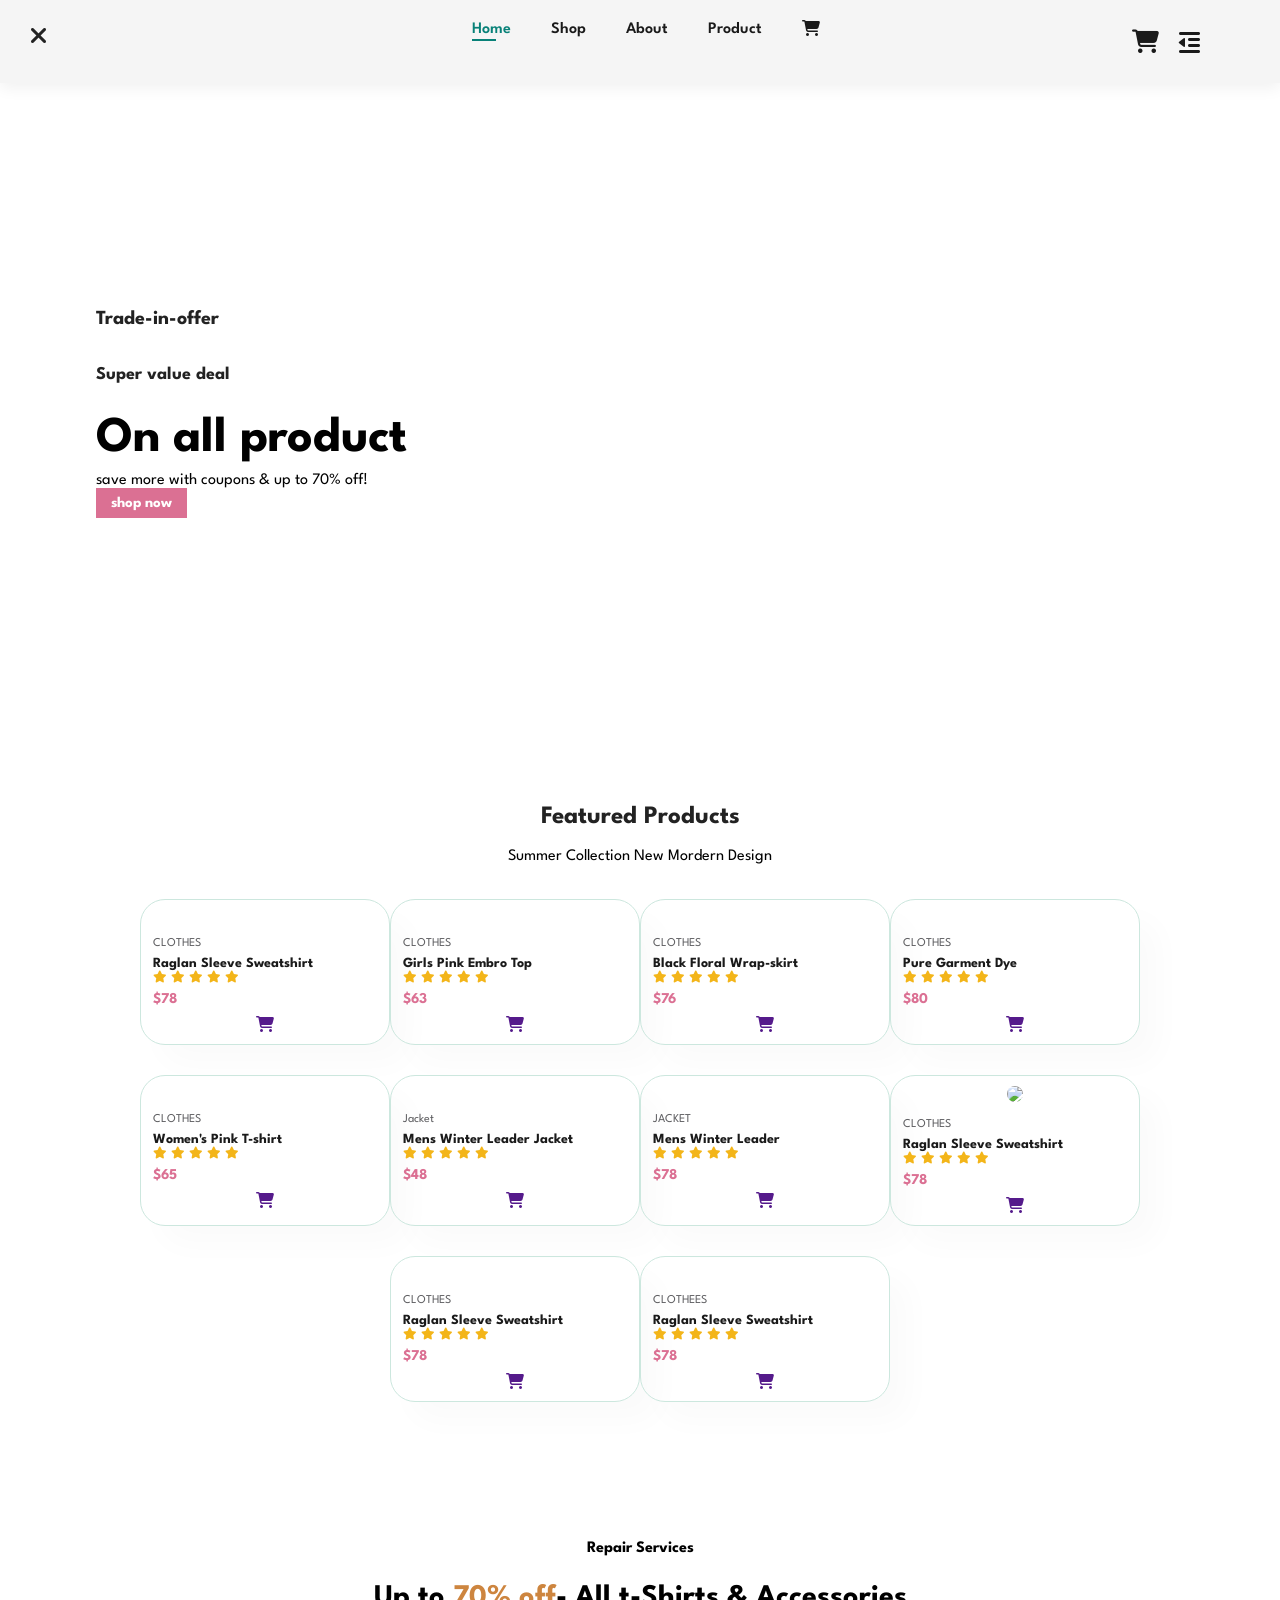
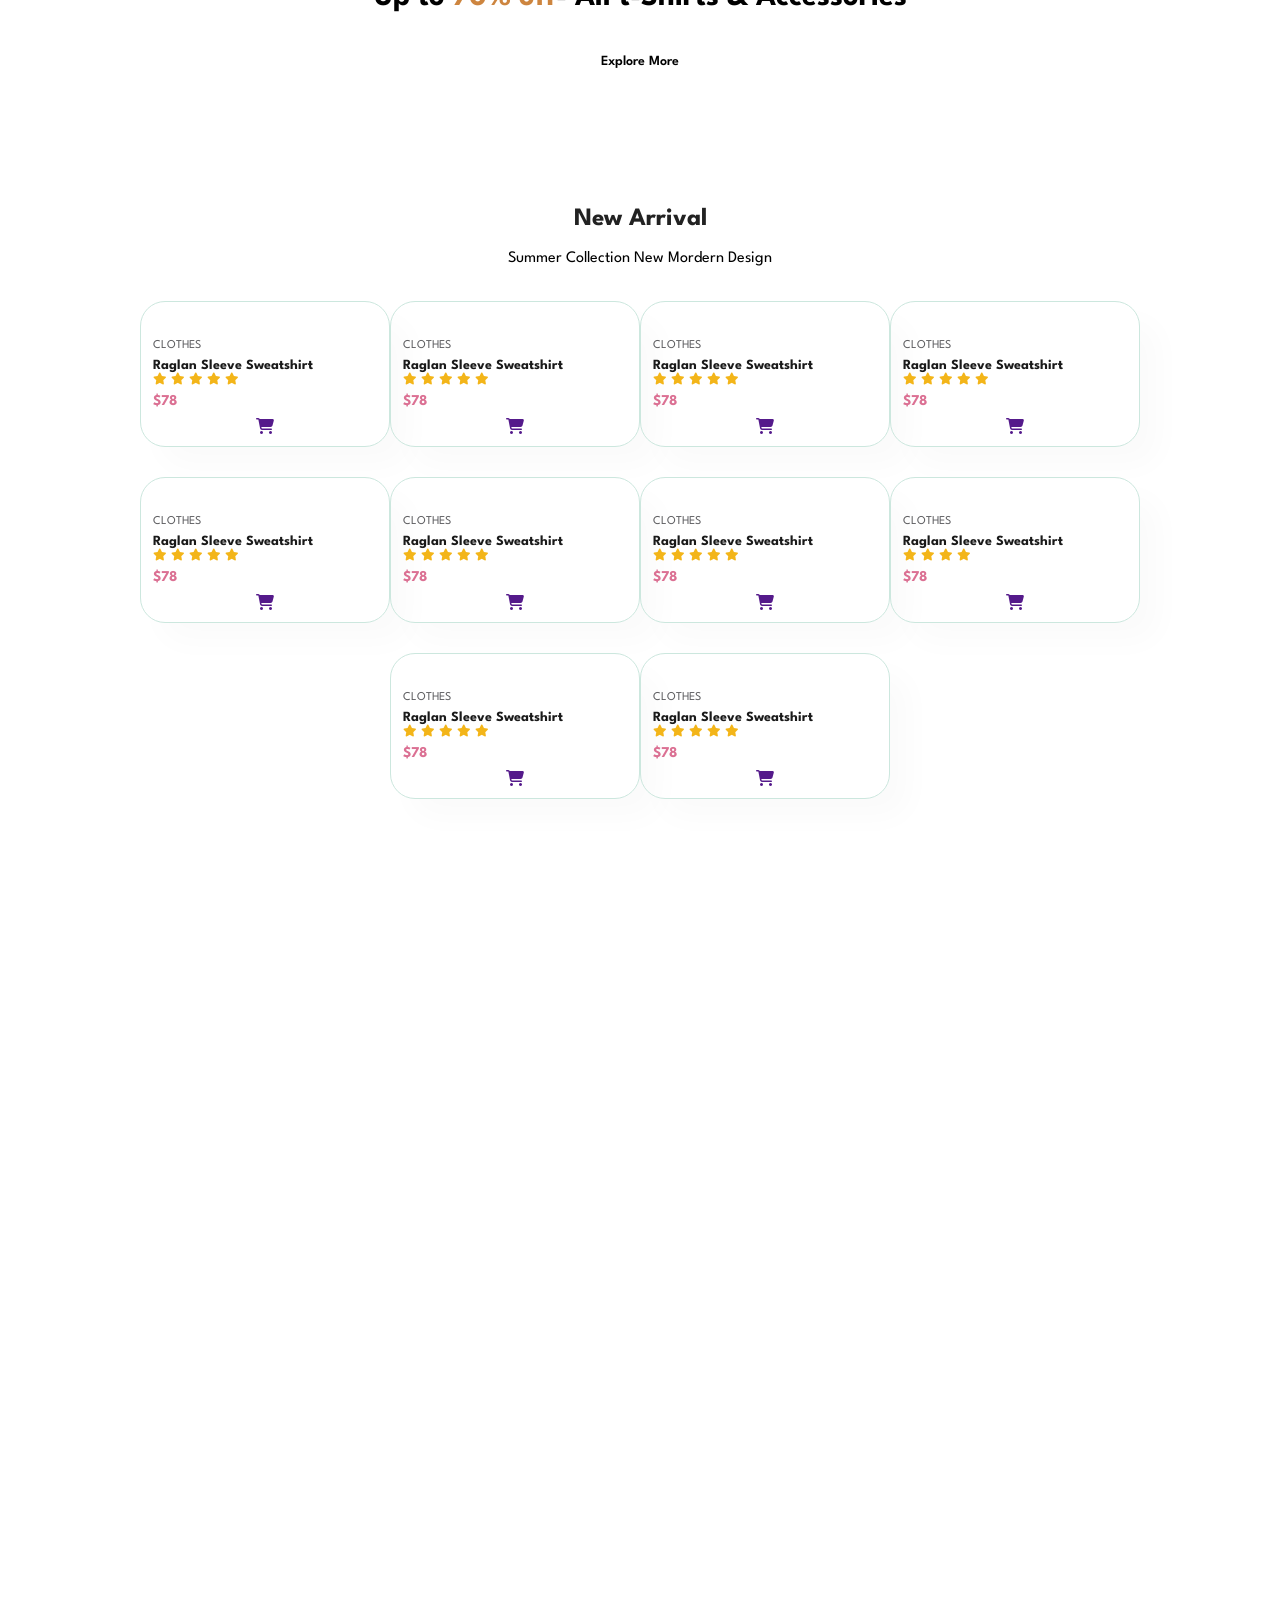
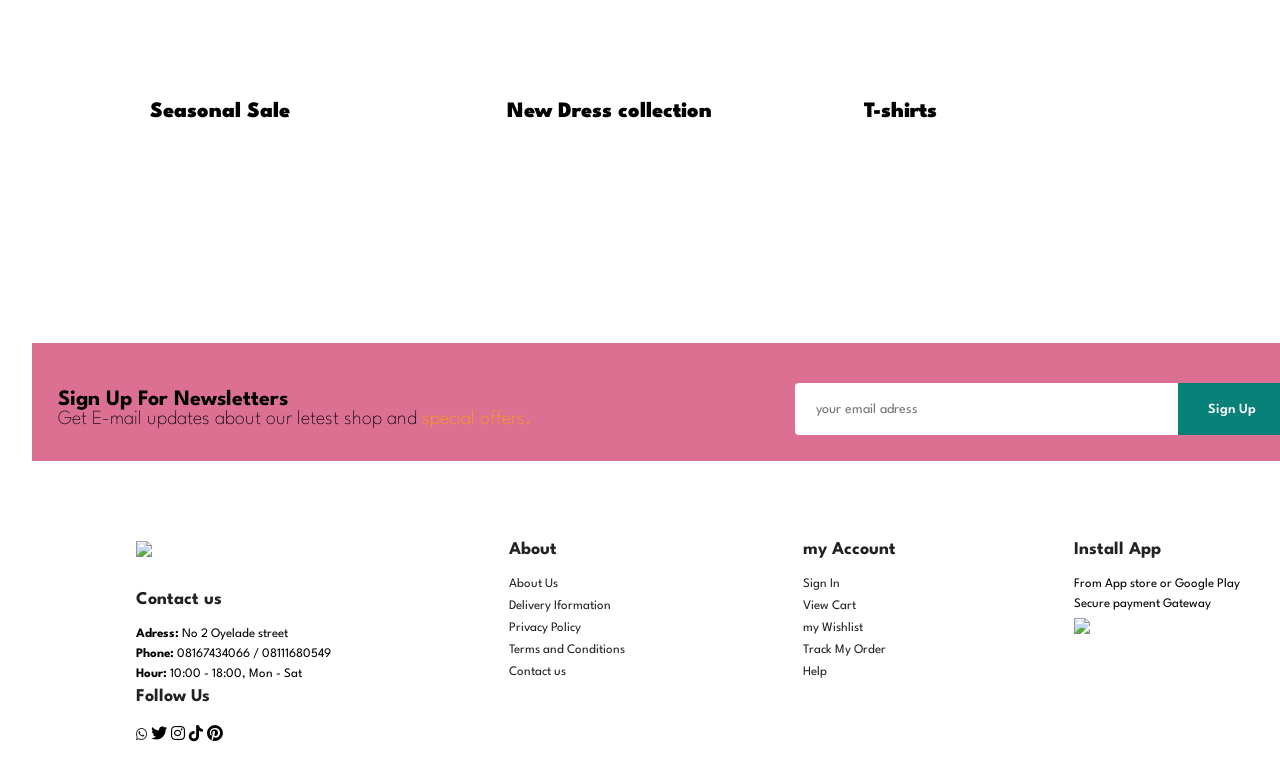
==== Index.html @ 31edd445 "Add files via upload" ====
<!DOCTYPE html>
<html lang="en">
<head>
    <meta charset="UTF-8">
    <meta name="viewport" content="width=device-width, initial-scale=1.0">
    <title>E-commerce</title>
        <link rel="stylesheet" href="style.css">
  <link rel="stylesheet" href="https://cdnjs.cloudflare.com/ajax/libs/font-awesome/6.5.1/css/all.min.css" integrity="sha512-DTOQO9RWCH3ppGqcWaEA1BIZOC6xxalwEsw9c2QQeAIftl+Vegovlnee1c9QX4TctnWMn13TZye+giMm8e2LwA==" crossorigin="anonymous" referrerpolicy="no-referrer" />

</head>

<body>
    <section id="header">
        <img src="image/logo.svg" class="logo" alt="">
        <div>
            <ul id="navbar">
                <li><a class="active">Home<script>
// -----------------------
// DISPLAY CART ITEMS
// -----------------------
let cart = JSON.parse(localStorage.getItem("cart")) || [];
const cartBody = document.getElementById("cart-items");

function loadCart() {
    if (cart.length === 0) {
        cartBody.innerHTML = "<tr><td colspan='6'>Cart is empty.</td></tr>";
        return;
    }

    cartBody.innerHTML = "";

    cart.forEach((item, index) => {
        cartBody.innerHTML += `
            <tr>
                <td><a href="#" onclick="removeItem(${index})"><i class="far fa-times-circle"></i></a></td>
                <td><img src="${item.thumbnail}" alt=""></td>
                <td>${item.title}</td>
                <td>$${item.price}</td>
                <td>1</td>
                <td>$${item.price}</td>
            </tr>
        `;
    });
}

loadCart();

// -----------------------
// REMOVE SINGLE ITEM
// -----------------------
function removeItem(index) {
    cart.splice(index, 1);
    localStorage.setItem("cart", JSON.stringify(cart));
    loadCart();
    updateCartDisplay();
}
</script></a></li>
                <li><a href="">Shop</a></li>
                 <li><a href="">About</a></li>
                <li><a href="">Product</a></li>
                 <li id="lg-bag"><a href=""><i class="fa fa-shopping-cart"></i></a></li>
                 <a href="#" id="close"><i class="fa fa-times"></i></a>
            </ul>
        </div>
        <div id="Mobile"> 
      <a href=""><i  class="fa fa-shopping-cart"></i></a>
          <i id="bar" class="fas fa-outdent"></i>
        </div>
    </section>
    <section id="hero">
        <h4>Trade-in-offer</h4>
        <h2>Super value deal</h2>
        <h1>On all product</h1>
        <p>save more with coupons & up to 70% off!</p>
        <button> shop now</button>

    </section>
    <section id="product" class="section-1">
        <h2> Featured Products</h2>
        <p> Summer Collection New Mordern Design</p>
            <div class="pro-container">
                <div class="pro">
                    <img src="image/clothes-1.jpg" alt="">
                    <div class="des">
                      <span>CLOTHES</span>
                      <h5>  Raglan Sleeve Sweatshirt</h5>
                      <div class="star">
                        <i class="fas fa-star"></i>
                         <i class="fas fa-star"></i>
                          <i class="fas fa-star"></i>
                           <i class="fas fa-star"></i>
                            <i class="fas fa-star"></i>
                      </div>
                      <h4>$78</h4>
                    </div>
                    <a href=""><i class="fa fa-shopping-cart cart"></i></a>
                </div>
                <div class="pro">
                    <img src="image/clothes-2.jpg" alt="">
                    <div class="des">
                      <span>CLOTHES</span>
                      <h5>  Girls Pink Embro Top </h5>
                      <div class="star">
                        <i class="fas fa-star"></i>
                         <i class="fas fa-star"></i>
                          <i class="fas fa-star"></i>
                           <i class="fas fa-star"></i>
                            <i class="fas fa-star"></i>
                      </div>
                      <h4>$63</h4>
                    </div>
                    <a href=""><i class="fa fa-shopping-cart cart"></i></a>
                </div><div class="pro">
                    <img src="image/clothes-3.jpg" alt="">
                    <div class="des">
                      <span>CLOTHES</span>
                      <h5>  Black Floral Wrap-skirt </h5>
                      <div class="star">
                        <i class="fas fa-star"></i>
                         <i class="fas fa-star"></i>
                          <i class="fas fa-star"></i>
                           <i class="fas fa-star"></i>
                            <i class="fas fa-star"></i>
                      </div>
                      <h4>$76</h4>
                    </div>
                    <a href=""><i class="fa fa-shopping-cart cart"></i></a>
                </div>
                <div class="pro">
                    <img src="image/clothes-4.jpg" alt="">
                    <div class="des">
                      <span>CLOTHES</span>
                      <h5>  Pure Garment Dye</h5>
                      <div class="star">
                        <i class="fas fa-star"></i>
                         <i class="fas fa-star"></i>
                          <i class="fas fa-star"></i>
                           <i class="fas fa-star"></i>
                            <i class="fas fa-star"></i>
                      </div>
                      <h4>$80</h4>
                    </div>
                    <a href=""><i class="fa fa-shopping-cart cart"></i></a>

                    
                </div><div class="pro">
                    <img src="image/Season_Spring   Fall; Fabric_4-Way Stretch Fabric….jpeg" alt="">
                    <div class="des">
                      <span>CLOTHES</span>
                      <h5> Women's Pink T-shirt </h5>
                      <div class="star">
                        <i class="fas fa-star"></i>
                         <i class="fas fa-star"></i>
                          <i class="fas fa-star"></i>
                           <i class="fas fa-star"></i>
                            <i class="fas fa-star"></i>
                      </div>
                      <h4>$65</h4>
                    </div>
                    <a href=""><i class="fa fa-shopping-cart cart"></i></a>

                    
                </div>
                <div class="pro">
                    <img src="image/jacket-6.jpg" alt="">
                    <div class="des">
                      <span>Jacket</span>
                      <h5>Mens Winter Leader Jacket</h5>
                      <div class="star">
                        <i class="fas fa-star"></i>
                         <i class="fas fa-star"></i>
                          <i class="fas fa-star"></i>
                           <i class="fas fa-star"></i>
                            <i class="fas fa-star"></i>
                      </div>
                      <h4>$48</h4>
                    </div>
                    <a href=""><i class="fa fa-shopping-cart cart"></i></a>
                </div>
                <div class="pro">
                    <img src="image/jacket-2.jpg" alt="">
                    <div class="des">
                      <span>JACKET</span>
                      <h5>Mens Winter Leader </h5>
                      <div class="star">
                        <i class="fas fa-star"></i>
                         <i class="fas fa-star"></i>
                          <i class="fas fa-star"></i>
                           <i class="fas fa-star"></i>
                            <i class="fas fa-star"></i>
                      </div>
                      <h4>$78</h4>
                    </div>
                    <a href=""><i class="fa fa-shopping-cart cart"></i></a>
                </div>
                <div class="pro">
                    <img src="image/Show off your refinement in our solid black Poplin….jpeg">
                    <div class="des">
                      <span>CLOTHES</span>
                      <h5>  Raglan Sleeve Sweatshirt</h5>
                      <div class="star">
                        <i class="fas fa-star"></i>
                         <i class="fas fa-star"></i>
                          <i class="fas fa-star"></i>
                           <i class="fas fa-star"></i>
                            <i class="fas fa-star"></i>
                      </div>
                      <h4>$78</h4>
                    </div>
                    <a href=""><i class="fa fa-shopping-cart cart"></i></a>

                    
                </div>
                <div class="pro">
                    <img src="image/jacket-1.jpg" alt="">
                    <div class="des">
                      <span>CLOTHES</span>
                      <h5>Raglan Sleeve Sweatshirt</h5>
                      <div class="star">
                        <i class="fas fa-star"></i>
                         <i class="fas fa-star"></i>
                          <i class="fas fa-star"></i>
                           <i class="fas fa-star"></i>
                            <i class="fas fa-star"></i>
                      </div>
                      <h4>$78</h4>
                    </div>
                    <a href=""><i class="fa fa-shopping-cart cart"></i></a>

                    
                </div><div class="pro">
                    <img src="image/robert-richman-vcTKFYNZop4-unsplash.jpg " alt="">
                    <div class="des">
                      <span>CLOTHEES</span>
                      <h5>  Raglan Sleeve Sweatshirt</h5>
                      <div class="star">
                        <i class="fas fa-star"></i>
                         <i class="fas fa-star"></i>
                          <i class="fas fa-star"></i>
                           <i class="fas fa-star"></i>
                            <i class="fas fa-star"></i>
                      </div>
                      <h4>$78</h4>
                    </div>
                    <a href=""><i class="fa fa-shopping-cart cart"></i></a>

                    
                </div>
            </div>
        </div>

    </section>
    <section id="banner" class="section-1">
        <h4> Repair Services</h4>
        <h2>Up to <span>70% off</span>- All t-Shirts & Accessories </h2>
        <button class="normal"> Explore More</button>

    </section>
    <section id="product" class="section-1">
        <h2>New Arrival</h2>
        <p> Summer Collection New Mordern Design</p>
        <div class="pro-container">
                <div class="pro">
                    <img src="image/3.jpg" alt="">
                    <div class="des">
                      <span>CLOTHES</span>
                      <h5>  Raglan Sleeve Sweatshirt</h5>
                      <div class="star">
                        <i class="fas fa-star"></i>
                         <i class="fas fa-star"></i>
                          <i class="fas fa-star"></i>
                           <i class="fas fa-star"></i>
                            <i class="fas fa-star"></i>
                      </div>
                      <h4>$78</h4>
                    </div>
                    <a href=""><i class="fa fa-shopping-cart cart"></i></a>
                </div>
                
                <div class="pro">
                    <img src="image/party-wear-1.jpg" alt="">
                    <div class="des">
                      <span>CLOTHES</span>
                      <h5>  Raglan Sleeve Sweatshirt</h5>
                      <div class="star">
                        <i class="fas fa-star"></i>
                         <i class="fas fa-star"></i>
                          <i class="fas fa-star"></i>
                           <i class="fas fa-star"></i>
                            <i class="fas fa-star"></i>
                      </div>
                      <h4>$78</h4>
                    </div>
                    <a href=""><i class="fa fa-shopping-cart cart"></i></a>
                </div>
                <div class="pro">
                    <img src="image/watch-2.jpg" alt="">
                    <div class="des">
                      <span>CLOTHES</span>
                      <h5>  Raglan Sleeve Sweatshirt</h5>
                      <div class="star">
                        <i class="fas fa-star"></i>
                         <i class="fas fa-star"></i>
                          <i class="fas fa-star"></i>
                           <i class="fas fa-star"></i>
                            <i class="fas fa-star"></i>
                      </div>
                      <h4>$78</h4>
                    </div>
                    <a href=""><i class="fa fa-shopping-cart cart"></i></a>
                </div>
                
                <div class="pro">
                    <img src="image/2025 Casual Hand bags For Women Cute Bow Black….jpeg" alt="">
                    <div class="des">
                      <span>CLOTHES</span>
                      <h5>  Raglan Sleeve Sweatshirt</h5>
                      <div class="star">
                        <i class="fas fa-star"></i>
                         <i class="fas fa-star"></i>
                          <i class="fas fa-star"></i>
                           <i class="fas fa-star"></i>
                            <i class="fas fa-star"></i>
                      </div>
                      <h4>$78</h4>
                    </div>
                    <a href=""><i class="fa fa-shopping-cart cart"></i></a>
                </div>
                <div class="pro">
                    <img src="image/shirt-2.jpg" alt="">
                    <div class="des">
                      <span>CLOTHES</span>
                      <h5>  Raglan Sleeve Sweatshirt</h5>
                      <div class="star">
                        <i class="fas fa-star"></i>
                         <i class="fas fa-star"></i>
                          <i class="fas fa-star"></i>
                           <i class="fas fa-star"></i>
                            <i class="fas fa-star"></i>
                      </div>
                      <h4>$78</h4>
                    </div>
                    <a href=""><i class="fa fa-shopping-cart cart"></i></a>
                </div>
                <div class="pro">
                    <img src="image/shirt-1.jpg" alt="">
                    <div class="des">
                      <span>CLOTHES</span>
                      <h5>  Raglan Sleeve Sweatshirt</h5>
                      <div class="star">
                        <i class="fas fa-star"></i>
                         <i class="fas fa-star"></i>
                          <i class="fas fa-star"></i>
                           <i class="fas fa-star"></i>
                            <i class="fas fa-star"></i>
                      </div>
                      <h4>$78</h4>
                    </div>
                    <a href=""><i class="fa fa-shopping-cart cart"></i></a>
                </div>
                
                <div class="pro">
                    <img src="image/shorts-1.jpg" alt="">
                    <div class="des">
                      <span>CLOTHES</span>
                      <h5>  Raglan Sleeve Sweatshirt</h5>
                      <div class="star">
                        <i class="fas fa-star"></i>
                         <i class="fas fa-star"></i>
                          <i class="fas fa-star"></i>
                           <i class="fas fa-star"></i>
                            <i class="fas fa-star"></i>
                      </div>
                      <h4>$78</h4>
                    </div>
                    <a href=""><i class="fa fa-shopping-cart cart"></i></a>
                </div>

                <div class="pro">
                    <img src="image/sports-1.jpg" alt="">
                    <div class="des">
                      <span>CLOTHES</span>
                      <h5>  Raglan Sleeve Sweatshirt</h5>
                      <div class="star">
                        <i class="fas fa-star"></i>
                         <i class="fas fa-star"></i>
                          <i class="fas fa-star"></i>
                           <i class="fas fa-star"></i>
                            <i class="fas fa-str"></i>
                      </div>
                      <h4>$78</h4>
                    </div>
                    <a href=""><i class="fa fa-shopping-cart cart"></i></a>
                </div>

                <div class="pro">
                    <img src="image/shampoo.jpg" alt="">
                    <div class="des">
                      <span>CLOTHES</span>
                      <h5>  Raglan Sleeve Sweatshirt</h5>
                      <div class="star">
                        <i class="fas fa-star"></i>
                         <i class="fas fa-star"></i>
                          <i class="fas fa-star"></i>
                           <i class="fas fa-star"></i>
                            <i class="fas fa-star"></i>
                      </div>
                      <h4>$78</h4>
                    </div>
                    <a href=""><i class="fa fa-shopping-cart cart"></i></a>
                </div>
                <div class="pro">
                    <img src="image/perfume.jpg" alt="">
                    <div class="des">
                      <span>CLOTHES</span>
                      <h5>  Raglan Sleeve Sweatshirt</h5>
                      <div class="star">
                        <i class="fas fa-star"></i>
                         <i class="fas fa-star"></i>
                          <i class="fas fa-star"></i>
                           <i class="fas fa-star"></i>
                            <i class="fas fa-star"></i>
                      </div>
                      <h4>$78</h4>
                    </div>
                    <a href=""><i class="fa fa-shopping-cart cart"></i></a>
                </div>

    </section>
    <section id="sm-banner" class="section-1">
      <div class="banner-box banner-box1">
        <h4>Crazy deals</h4>
        <h2>Buy 1 get 1 free</h2>
        <span>The best classic dress is on sale at cara</span>
        <button class="white">Learn More</button>
      </div>
              <div class="banner-box ">
        <h4>Spring/summer</h4>
        <h2>Upcoming season</h2>
        <span>The best classic dress is on sale at cara</span>
        <button class="white">Collection</button>
      </div>

    </section>
    <section id="banner3">
      <div class="banner-box">
        <h2>Seasonal Sale</h2>
        <h3>Winter collection -50% OFF</h3>

      </div>
      <div class="banner-box banner-box2">
        <h2>New Dress collection</h2>
        <h3>Spring/summer 2025</h3>

      </div>
      <div class="banner-box banner-box3">
        <h2>T-shirts</h2>
        <h3>New trendy prints</h3> 
      </div>
      </section>
      <section id="newsletter">
        <div class="newstext">
          <h4>Sign Up For Newsletters</h4>
          <p>Get E-mail updates about our letest shop and <span> special offers.</span></p>

        </div>
        <div class="form">
          <input type="text" placeholder="your email adress">
          <button class="normal"> Sign Up </button>
        </div>
      </section>

    <section>
      <footer class="section-1">
        <div class="col1">
          <img class="logo" src="image/logo.svg">

           <h4> Contact us </h4>
           <p><strong> Adress:</strong> No 2 Oyelade street </p>
            <p><strong> Phone:</strong> 08167434066 / 08111680549</p>
             <p><strong> Hour:</strong> 10:00 - 18:00, Mon - Sat</p>

             <div class="Follow">
             <h4> Follow Us </h4>
             <div class="icons">   
            <a href="http://wa.me/2347039257285"><i class="fab fa-whatsapp" aria-hidden="true"></i></a>
             <i class="fab fa-twitter" aria-hidden="true"></i>
              <i class="fab fa-instagram" aria-hidden="true"></i>
              <i class="fab fa-tiktok" aria-hidden="true"></i>
              <i class="fab fa-pinterest" aria-hidden="true"></i>
             </div>
             </div>
        </div>
        <div class="col">
          <h4>About</h4>
          <a href="#">About Us</a>
          <a href="#">Delivery Iformation</a>
          <a href="#">Privacy Policy</a>
          <a href="#">Terms and Conditions</a>
          <a href="#">Contact us</a>
        </div>
        <div class="col">
          <h4>my Account</h4>
          <a href="#">Sign In </a>
          <a href="#">View Cart</a>
          <a href="#">my Wishlist</a>
          <a href="#">Track My Order</a>
          <a href="#">Help</a>
        </div>
        <div class="col">
          <h4>Install App</h4>
          <p>From App store or Google Play</p>
          <p>Secure payment Gateway</p>
          <img class="install" src="image/payment.png">
            
          </div>
        
        </div>
      </footer>
    </section>
    <script src="App.js"></script>
 

</body>
</html>
---- style.css ----
@import url('https://fonts.googleapis.com/css2?family=spartan:wght@100;200;300;400;500;600;700;800;900&display=swap');
*{
    margin: 0;
    padding: 0;
    box-sizing: border-box;
    font-family: 'spartan', sans-serif;
}
h1 {
    font-size: 50px;
    line-height: 64px;
    color:#222;
}
h2 {
    font-size: 46px;
    line-height: 64px;
    color: #222;

}
h2 {
    font-size: 46px;
    line-height: 64px;
    color: #222;
}
h4 {
    font-size: 20px;
    color: #222;
}
h6 {
font-weight: 700;
font-size: 12px;
}
#section-1{
    margin: 30px 0;
}
button.normal{
    font-size: 14px;
    font-weight: 600;
    padding: 15px 30px;
    color: #000;
    background-color: #fff;
    border-radius: 4px;
    cursor: pointer;
    border: none;
    outline: none;
    transition: 0.2s;
}
button.white{
    font-size: 13px;
    font-weight: 600;
    padding: 11px 18px;
    color: #fff;
    background-color: transparent;
    cursor: pointer;
    border: 1px solid #fff;
    outline: none;
    transition: 0.2s;
}
body{
    width: 100%;
}

/* header start */
#header {
    display: flex;
    align-items: center;
    justify-content: space-between;
    padding: 20px 80px;
    background: whitesmoke;
    box-shadow: 0 5px 15px rgba(0, 0, 0, 0.06);
    z-index: 999;
    position: sticky;
    top: 0;
    left: 0;
}
#header .logo{
 width: 100px;
 height: auto;
}
#navbar{
    display: flex;
    align-items: center;
    justify-content: space-between;
}
#navbar li{
    list-style: none;
    padding: 0 20px;
    position: relative;
}
#navbar li a{
text-decoration: none;
font-size: 16px;
font-weight: 600;
color: #1a1a1a;
transition: 0.3s ease;
}
#navbar li a:hover,
#navbar li a.active{
    color: #088178;
}
#navbar li a.active::after,
#navbar li a:hover::after{

    content: "";
    width: 30%;
    height: 2px;
    background: #088178;
    position: absolute;
    bottom: -4px;
    left: 20px;
}
#mobile{
    display: flex;
    align-items: center;
}
#close{
    display: none;
}

/* Home page*/
#hero{
    background-image:url(image/9d469d81-f751-48af-af99-02a187813382.jpeg);
    height: 80vh;
    width: 100%;
    background-position: top 25% right 0;
    background-size: cover;
    padding: 0 80px;
    display: flex;
    align-items: flex-start;
    flex-direction: column;
    justify-content: center; 
    margin: 1rem;
     

}
#hero h4{
padding-bottom: 15px;

}
#hero h1{
    color: black;
    margin-bottom: 2px;
    
}
#hero button {
color: white;
justify-content: center;
padding: 8px 15px;
background-repeat: no-repeat;
cursor: pointer;
font-weight: 700;
font-size: 15px;
background-color: palevioletred;
border: none; 
}
#product{
    text-align: center;
    padding: 40px 80px;
    
}
#product .pro-container{
    display: flex;
    justify-content: space-between;
    padding: 20px;
    flex-wrap: wrap;
}

#product .pro{
width: 20%;
min-width: 250px;
padding: 10px 12px;
border: 1px solid #cce7de;
border-radius: 25px;
cursor: pointer;
box-shadow: 20px 20px 30px rgba(0, 0, 0, 0.02);
margin: 15px 0;
transition: 0.2s ease;
}
#product .pro:hover{
    box-shadow: 20px 20px 30px rgba(0, 0, 0, 0.06);
}
#product .pro img {
width: 100%;
border-radius: 20px;
position: relative;

}
#product .pro .des{
    text-align: start;
    padding: 10px 0;
    
}
#product .pro .des span{
    color: #606063;
    font-size: 12px;
}
#product .pro .des h5{
    padding-top: 7px;
    color: #1a1a1a;
    font-size: 14px;
}
#product .pro .des i{
    font-size: 12px;
    color: rgb(243, 181, 25);
}
#product .pro .des h4{
    padding-top: 7px;
    font-size: 15px;
    font-weight: 700;
    color: palevioletred;
}

#banner{
    display: flex;
    flex-direction: column;
    justify-content: center;
    align-items: center;
    text-align: center;
    background-image: url(image/banner-1.jpg);
    width: 100%;
    height: 40vh;
    background-size: cover;
    background-position: center;
    

}
#banner h4{
    font-size: 16px;
    color: black;

}
#banner h2{
    color: black;
    font-size: 30px;
    padding: 10px 0;
}
#banner h2 span{
    color:peru ;

}
#banner button:hover{
    background: peru;
    color: #fff;
}
#sm-banner{
    display: flex;
    justify-content: space-evenly;
    flex-wrap: wrap;
    margin-bottom: 40px;
    
}
#sm-banner .banner-box{
    display: flex;
    flex-direction: column;
    justify-content: center;
    align-items: flex-start;
    background-image: url(image/873e71a3-9330-4db5-9567-5ecd990d7106.jpeg);
    min-width: 580px;
    height: 40vh;
    background-size: cover;
    background-position: center;
    padding: 30px;

}
#sm-banner .banner-box1{
    background-image: url(image/blog-2.jpg);
}


#sm-banner h4{
    color: #fff;
    font-size: 28px;
    font-weight: 300;
}
#sm-banner h2{
    color: #fff;
    font-size: 28px;
    font-weight: 800;
}
#sm-banner span{
    color: #fff;
    font-size: 14px;
    font-weight: 500;
}
#sm-banner .banner-box:hover button{
    background: #088178;
    border: 1px solid #088178;
}
#banner3 .banner-box{
    display: flex;
    flex-direction: column;
    justify-content: center;
    align-items: flex-start;
    background-image: url(image/testimonial-1.jpg);
    min-width: 30%;
    height: 30vh;
    background-size: cover;
    background-position: center;
    padding: 20px;
    
}
#banner3 h2{
    font-weight:900 ;
    color: black;
    font-size: 22px;
    
}
#banner3 h3{
    color: white;
    font-weight: 800;
    font-size: 15px;
}
#banner3{
    display: flex;
    justify-content: space-between;
    flex-wrap: wrap;
    padding: o 80px;
    margin: 7%;
}
#banner3 .banner-box2{
    background-image: url(image/blog-3.jpg);
}
#banner3 .banner-box3{
    background-image: url(image/blog-4.jpg);
}
#newsletter{ 
 display: flex;
 justify-content: space-between;
 flex-wrap: wrap; 
 align-items: center;
 background-image: url(image/banner-1.jpg);
 background-color: palevioletred;
 background-repeat: no-repeat;
 background-position: 20% 30%;
 padding: 2%;
 width: 100%;
 margin: 2rem;
 margin-top: 0%;
 padding-top: 40px;
 margin-bottom: 0%;
 
 
 

}
#newsletter h4{
    font-size: 22px;
    font-weight: 700;
    color: #000;
}
#newsletter p{
    font-size: 20px;
    font-weight: 060;
    color: #000;
}
#newsletter p span{
    color: orange;
}
#newsletter .form{
    display: flex;
    width: 40%;
}
#newsletter input{
    height: 3.25rem;
    padding: 0 1.25rem;
    font-size: 14px;
    width: 100%;
    border: 1px solid transparent;
    border-radius: 4px;
    outline: none;
    border-top-right-radius: 0;
    border-bottom-right-radius: 0;
}
#newsletter button{
    background-color: #088178;
    color: #fff;
    white-space: nowrap;
     border-top-left-radius: 0;
    border-bottom-left-radius: 0;
}

footer{
    display: flex;
    flex-wrap: wrap;
    justify-content: space-between;
    margin-top: 40px;
    padding-right: 10%;
}
footer .col{
    display: flex;
    flex-direction: column;
    margin-bottom: 20px;
    align-items: flex-start;
}
footer .logo{
    margin-bottom: 30px;
    width: 40%;
}
footer h4{
    font-size: 18px;
    padding-bottom: 20px;
}
footer p{
    font-size: 13px;
    margin: 0 0 8px 0;
}
footer a {
    font-size: 13px;
    text-decoration: none;
    color: #222;
    margin-bottom: 10px;
}
footer .follow{
    margin-top: 20px;

}
footer .follow i{
    color: #465b52;
    padding-right: 4px;
    cursor: pointer;
}
footer .col1{
    margin-left: 6rem;
}
footer .install{
margin-right: 20%;
}
/* shop page */
#page-header{
    background-image:url(image/banner-2.jpg);
    width: 100% ;
    height: 40vh;
    background-size: cover;
    display: flex;
    flex-direction: column;
    justify-content: center; 
    text-align: center;
    padding: 14px;
}
#pagination{
    text-align: center;
}
#pagination a{
    text-decoration: none;
    background-color: #088178;
    padding: 15px 20px;
    border-radius: 4px;
    color: #fff;
    font-weight: 600;
     
}
#pagination a i{
    font-size: 16px;
    font-weight: 600;
}
/* product page*/
#prodetails{
    display: flex;
    margin-top: 20px;

}
#prodetails .single-pro-image{
    width: 40%;
    margin-right: 50px;
    
}
.small-img-group{
    display: flex;
    justify-content: space-between;
}
.small-img-col{
    cursor: pointer;
}
#prodetails .single-pro-details{
    width: 50%;
    padding-top: 30px;
}
#prodetails .single-pro-details h4{
    padding: 40px 0 20px 0;

}
#prodetails .single-pro-details,h2{
    font-size: 18px;
    
}
#prodetails .single-pro-details size-select{
    display: block;
    padding: 5px 10px;
    margin-bottom: 10px;
}
#prodetails .single-pro-details input {
    width: 50px;
    height: 40px;
    padding-left: 10px;
    font-size: 16px;
    margin-right: 10px;
    
}
#prodetails .single-pro-details input:focus {
outline: none;
}
#prodetails .single-pro-details button {
    background-color: #088178;
    color: #fff;
    margin-top: 10px;
}
  #prodetails .single-pro-details span{
    line-height: 25px;

  }  
  #product h2{
    font-size: 25px;

  }
  /*about page*/
  #page-header h2{
    font-size: 30px;
   
  }
#page-header{
    background-image: url(image/cta-banner.jpg);
   
}
#about-header{
    display: flex;
    align-items: center;
}
#about-header img{
    width: 50%;
    height: auto;
}
#about-header div{
    padding-left: 40px;

}
#about-header h2{
    font-size: 35px;
}
 #head-stunning .stune{
    margin-top: 40px;
    padding-top: 3%;
 }   
 #about-app{
    text-align: center;
 }
 #about-app .video{
  width: 70%;
  height: 100%;
  margin: 30px auto 0 auto;
  
 }
 #about-app .video video{
    width: 100%;
    height: 100%;
    border-radius: 20px;

 }
 /*cart page*/
 #cart table{
    width: 100%;
    border-collapse: collapse;
    table-layout: fixed;
    white-space: nowrap;

 }
 #cart table img{
    width: 70px;
 }
 #cart table td:nth-child(1){
    width: 10%;
    text-align: center;

 }
 #cart table td:nth-child(2){
width: 150px;
text-align: center;
 }
 #cart table td:nth-child(3){
width: 250px;
text-align: center;
 }
 #cart table td:nth-child(4),
 #cart table td:nth-child(5),
 #cart table td:nth-child(6){
    width: 150px;
     text-align: center;
 }
  #cart table td:nth-child(5) input{
    width: 70px;
    padding: 0px 5px 10px 15px;
  }
  #cart table thead{
    border: 1px solid #e2e9e1;
    border-left: none;
    border-right: none;
    
  }
#cart table thead td{
    font-weight: 700;
    text-transform: uppercase;
    font-size: 13px;
    padding: 18px 0;

}
#cart table tbody tr td{
    padding-top: 15px;
}
#cart table tbody td{
    font-size: 13px;
}
#cart-add{
    display: flex;
    flex-wrap: wrap;
    justify-content: space-between;
}
#coupon{
    width: 50%;
    margin-bottom: 30px;
}
#coupon h3,
#subtotal h3 {
    padding-bottom: 15px;
}
#coupon input{
    padding: 10px 10px;
    outline: none;
    width: 50%;
    margin-right: 10px;
    border: 1px solid #e2e9e1;
}
#coupon button,
#subtotal button {
    background-color: #088178;
    color: #fff;
    padding: 10px 20px;

}
#subtotal{
    width: 50%;
    margin-bottom: 30px;
    border: 1px solid #e2e9e1;
    padding: 30px;
}
#subtotal table{
    border-collapse: collapse;
    width: 100%;
    margin-bottom: 20px;

}
#subtotal table td{
    width: 50%;
    border:  1px solid #e2e9e1 ;
    padding: 10px;
    font-size: 13px;
}

#lg-bag i[data-count]::after {
    content: attr(data-count);
    position: absolute;
    top: -8px;
    right: -10px;
    background: red;
    color: white;
    font-size: 10px;
    padding: 3px 5px;
    border-radius: 50%;
}
.section-1 {
    opacity: 0;
    transform: translateY(30px);
    transition: all 0.7s ease-in-out;
}

.section-1.show {
    opacity: 1;
    transform: translateY(0);
}





@media (min-width:799px) {
    .section-1{
        padding: 40px 40px;
    }
   
}
#navbar.active {
    right: 0px;
}
  #navbar li{
    margin-bottom: 25px;
  } 
  #Mobile{
    display: flex;
    align-items: center;
  }
  #Mobile i{
    color: #1a1a1a;
    font-size: 24px;
    padding-left: 20px;
  }
  #close{
    display: initial;
    position: absolute;
    left: 30px;
    top: 24px;
    color: #222;
    font-size: 24px;    
  }

 
 
 #hero{
    height: 70vh;
    padding: 0 80px;
    background-position: top 30% right 30;
 }
#product .pro-container{
    justify-content: center;
}
#banner{
    height: 30vh;

}
#sm-banner .banner-box{
    min-width: 100%;
    height: 30vh;
}
#banner3{
    padding: 0 40px;
}

}
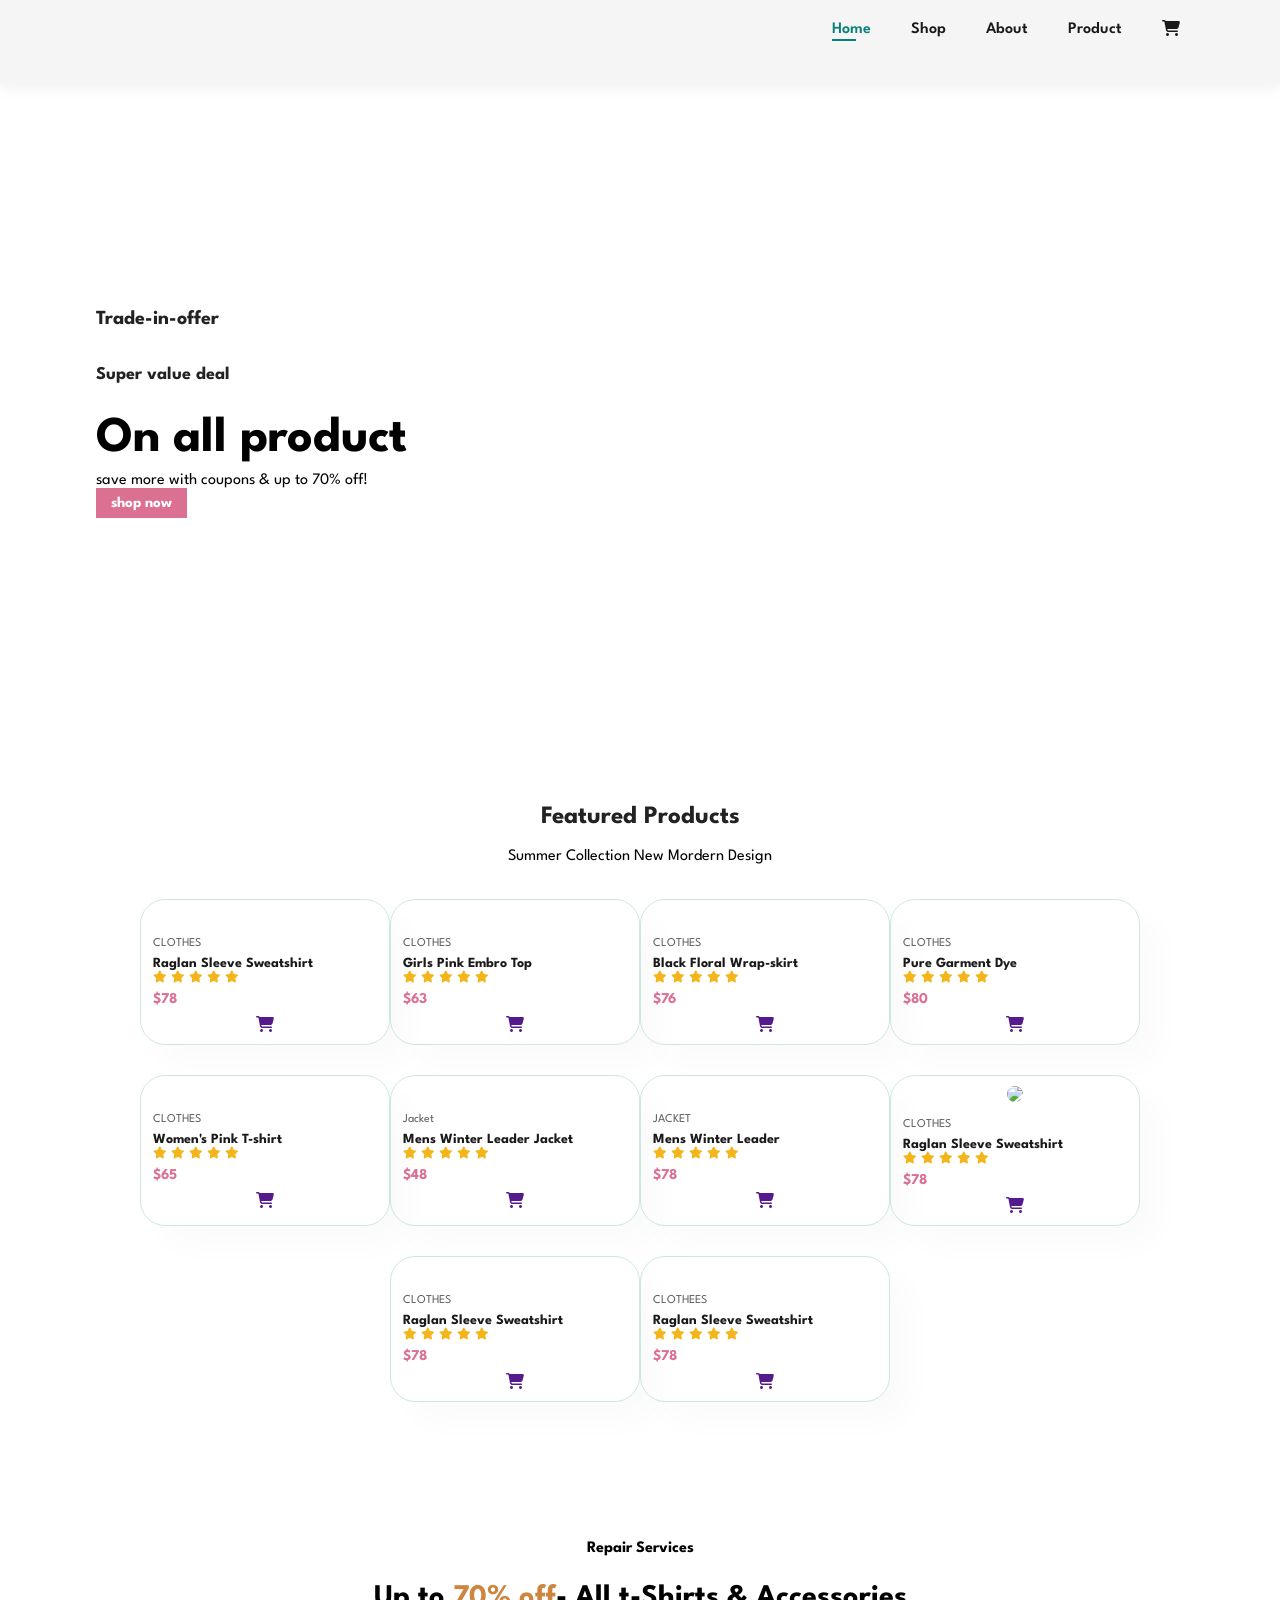
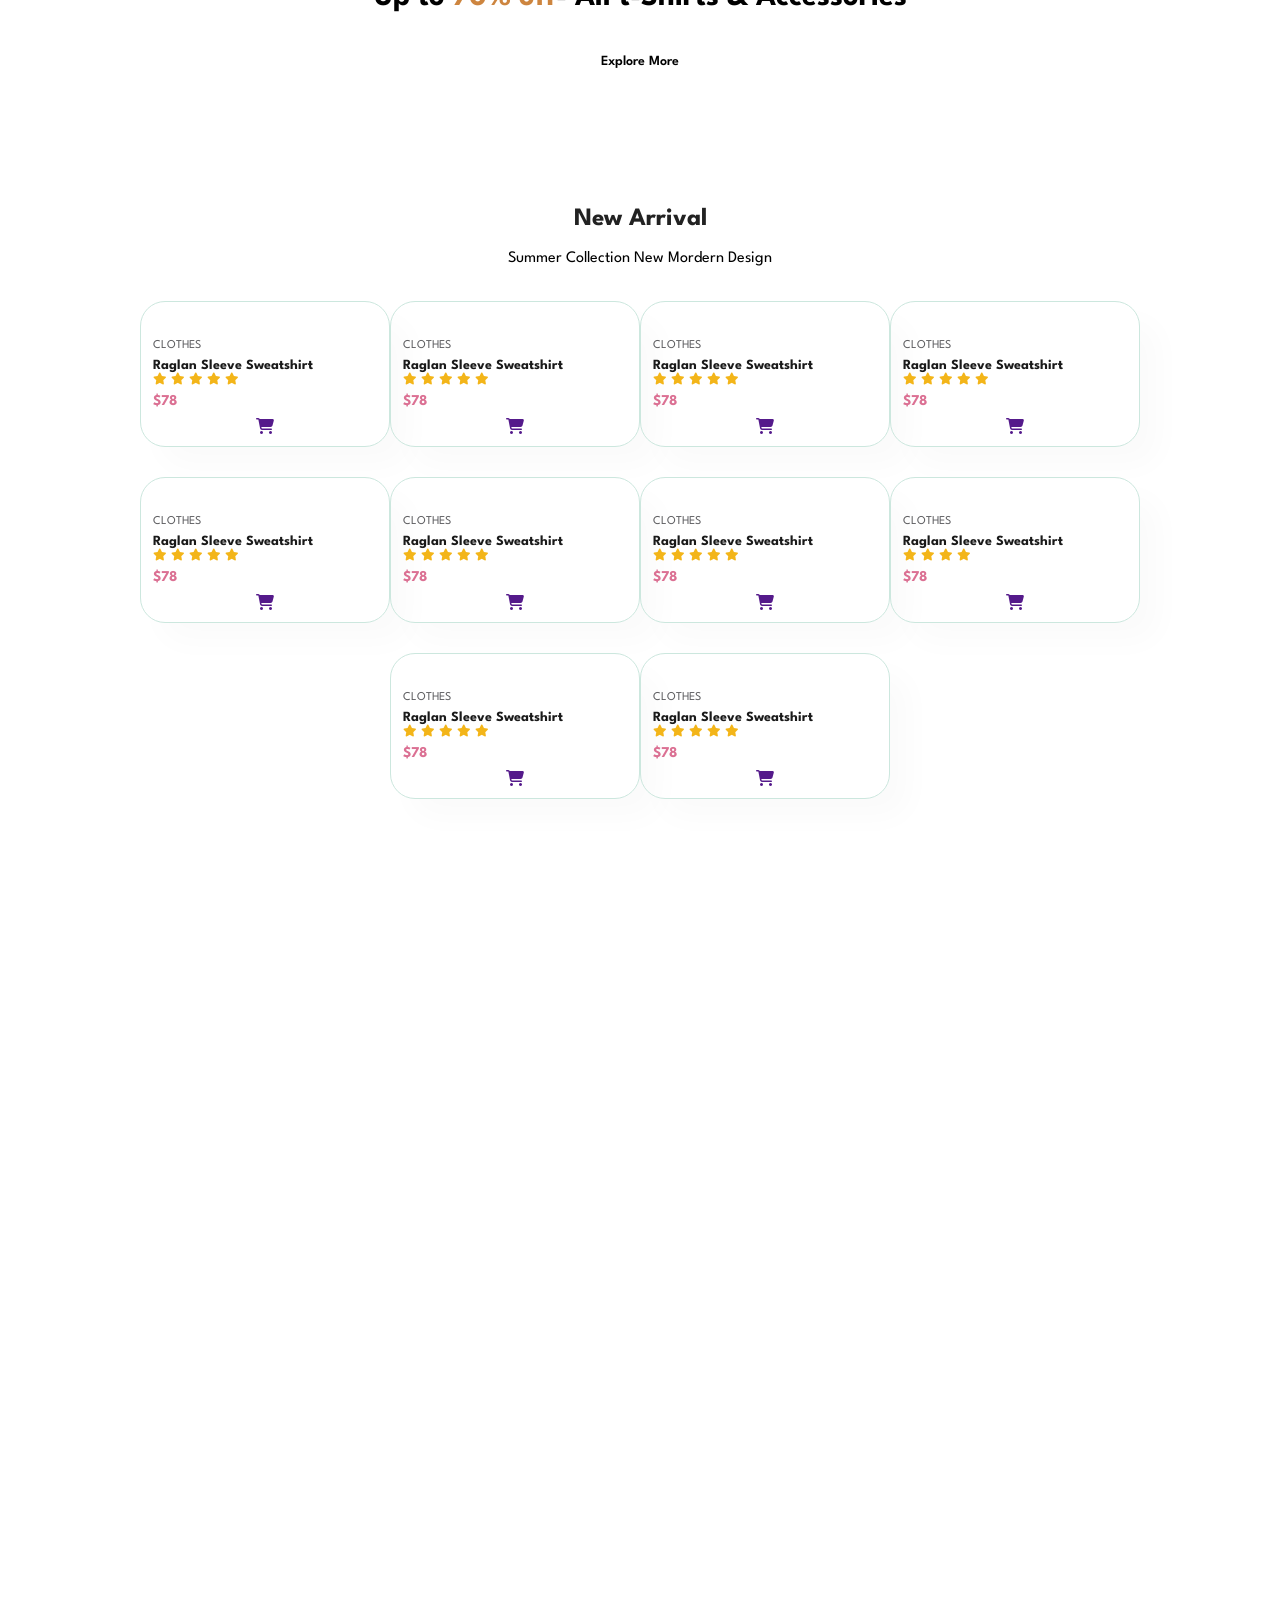
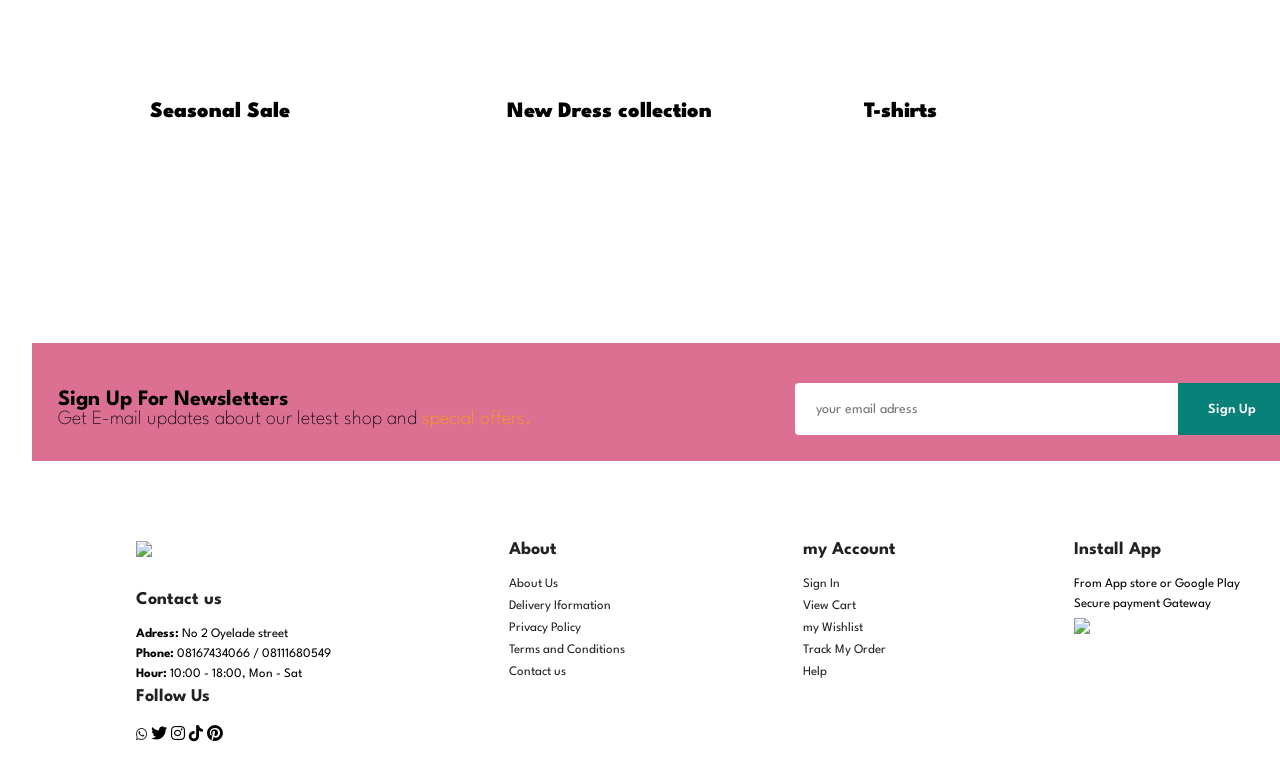
==== commit a5f6e538: "Add files via upload" ====
--- a/Index.html
+++ b/Index.html
@@ -14,58 +14,15 @@
         <img src="image/logo.svg" class="logo" alt="">
         <div>
             <ul id="navbar">
-                <li><a class="active">Home<script>
-// -----------------------
-// DISPLAY CART ITEMS
-// -----------------------
-let cart = JSON.parse(localStorage.getItem("cart")) || [];
-const cartBody = document.getElementById("cart-items");
-
-function loadCart() {
-    if (cart.length === 0) {
-        cartBody.innerHTML = "<tr><td colspan='6'>Cart is empty.</td></tr>";
-        return;
-    }
-
-    cartBody.innerHTML = "";
-
-    cart.forEach((item, index) => {
-        cartBody.innerHTML += `
-            <tr>
-                <td><a href="#" onclick="removeItem(${index})"><i class="far fa-times-circle"></i></a></td>
-                <td><img src="${item.thumbnail}" alt=""></td>
-                <td>${item.title}</td>
-                <td>$${item.price}</td>
-                <td>1</td>
-                <td>$${item.price}</td>
-            </tr>
-        `;
-    });
-}
-
-loadCart();
-
-// -----------------------
-// REMOVE SINGLE ITEM
-// -----------------------
-function removeItem(index) {
-    cart.splice(index, 1);
-    localStorage.setItem("cart", JSON.stringify(cart));
-    loadCart();
-    updateCartDisplay();
-}
-</script></a></li>
+                <li><a class="active">Home</a></li>
                 <li><a href="">Shop</a></li>
                  <li><a href="">About</a></li>
                 <li><a href="">Product</a></li>
-                 <li id="lg-bag"><a href=""><i class="fa fa-shopping-cart"></i></a></li>
-                 <a href="#" id="close"><i class="fa fa-times"></i></a>
+                 <li><a href=""><i class="fa fa-shopping-cart"></i></a></li>
+                 
             </ul>
         </div>
-        <div id="Mobile"> 
-      <a href=""><i  class="fa fa-shopping-cart"></i></a>
-          <i id="bar" class="fas fa-outdent"></i>
-        </div>
+        
     </section>
     <section id="hero">
         <h4>Trade-in-offer</h4>
